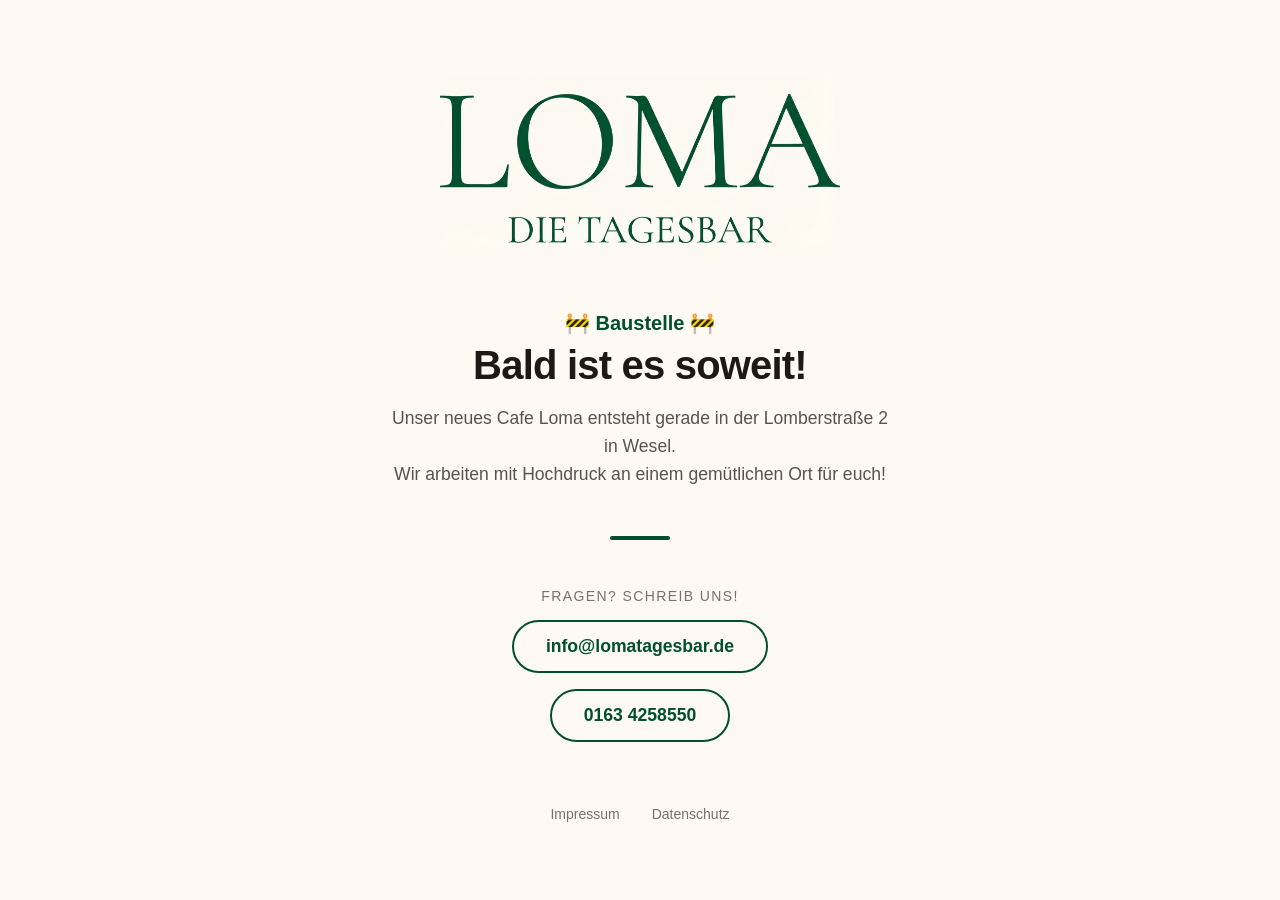
==== index.html @ 7f63b9a7 "Initial commit: Cafe Loma website with construction page" ====
<!DOCTYPE html>
<html lang="de">
<head>
  <meta charset="UTF-8">
  <meta name="viewport" content="width=device-width, initial-scale=1.0">
  <meta name="description" content="Cafe Loma UG - Bald eröffnet in Wesel. Moderne Tagesbar mit Premium-Getränken.">
  <meta name="theme-color" content="#00502b">
  
  <title>Cafe Loma UG | Bald eröffnet</title>
  
  <!-- Favicon -->
  <link rel="icon" type="image/svg+xml" href="data:image/svg+xml,<svg xmlns='http://www.w3.org/2000/svg' viewBox='0 0 100 100'><text y='.9em' font-size='90'>☕</text></svg>">
  
  <style>
    * {
      margin: 0;
      padding: 0;
      box-sizing: border-box;
    }
    
    body {
      min-height: 100vh;
      display: flex;
      flex-direction: column;
      justify-content: center;
      align-items: center;
      background-color: #fef9f2;
      color: #1c1917;
      font-family: -apple-system, BlinkMacSystemFont, 'Segoe UI', Roboto, 'Helvetica Neue', Arial, sans-serif;
      text-align: center;
      padding: 2rem;
    }
    
    .logo {
      width: 400px;
      max-width: 85vw;
      height: auto;
      margin-bottom: 3.5rem;
    }
    
    h1 {
      font-size: 2.5rem;
      font-weight: 700;
      margin-bottom: 1rem;
      letter-spacing: -0.02em;
      color: #1c1917;
    }
    
    .tagline {
      font-size: 1.25rem;
      font-weight: 600;
      color: #00502b;
      margin-bottom: 0.5rem;
      display: flex;
      align-items: center;
      justify-content: center;
      gap: 0.5rem;
    }
    
    .message {
      font-size: 1.1rem;
      color: #57534e;
      max-width: 500px;
      line-height: 1.6;
      margin-bottom: 3rem;
    }
    
    .divider {
      width: 60px;
      height: 4px;
      background: #00502b;
      border-radius: 2px;
      margin-bottom: 3rem;
    }
    
    .contact {
      display: flex;
      flex-direction: column;
      gap: 1rem;
      align-items: center;
    }
    
    .contact-label {
      font-size: 0.875rem;
      text-transform: uppercase;
      letter-spacing: 0.1em;
      color: #78716c;
    }
    
    .contact-link {
      color: #00502b;
      text-decoration: none;
      font-size: 1.1rem;
      font-weight: 600;
      padding: 0.875rem 2rem;
      border: 2px solid #00502b;
      border-radius: 50px;
      transition: all 0.3s ease;
      background: transparent;
    }
    
    .contact-link:hover {
      background: #00502b;
      color: #ffffff;
    }
    
    .footer-links {
      margin-top: 4rem;
      display: flex;
      gap: 2rem;
      font-size: 0.875rem;
      color: #a8a29e;
    }
    
    .footer-links a {
      color: #78716c;
      text-decoration: none;
      transition: color 0.2s;
    }
    
    .footer-links a:hover {
      color: #00502b;
      text-decoration: underline;
    }
    
    @media (max-width: 480px) {
      h1 {
        font-size: 1.75rem;
      }
      
      .tagline {
        font-size: 1.1rem;
      }
      
      .logo {
        width: 280px;
        margin-bottom: 2.5rem;
      }
    }
  </style>
</head>
<body>
  
  <img src="images/logo.jpeg" alt="Cafe Loma Logo" class="logo">
  
  <p class="tagline">🚧 Baustelle 🚧</p>
  <h1>Bald ist es soweit!</h1>
  
  <p class="message">
    Unser neues Cafe Loma entsteht gerade in der Lomberstraße 2 in Wesel.<br>
    Wir arbeiten mit Hochdruck an einem gemütlichen Ort für euch!
  </p>
  
  <div class="divider"></div>
  
  <div class="contact">
    <span class="contact-label">Fragen? Schreib uns!</span>
    <a href="mailto:info@lomatagesbar.de" class="contact-link">info@lomatagesbar.de</a>
    <a href="tel:+491634258550" class="contact-link">0163 4258550</a>
  </div>
  
  <div class="footer-links">
    <a href="impressum.html">Impressum</a>
    <a href="datenschutz.html">Datenschutz</a>
  </div>
  
</body>
</html>
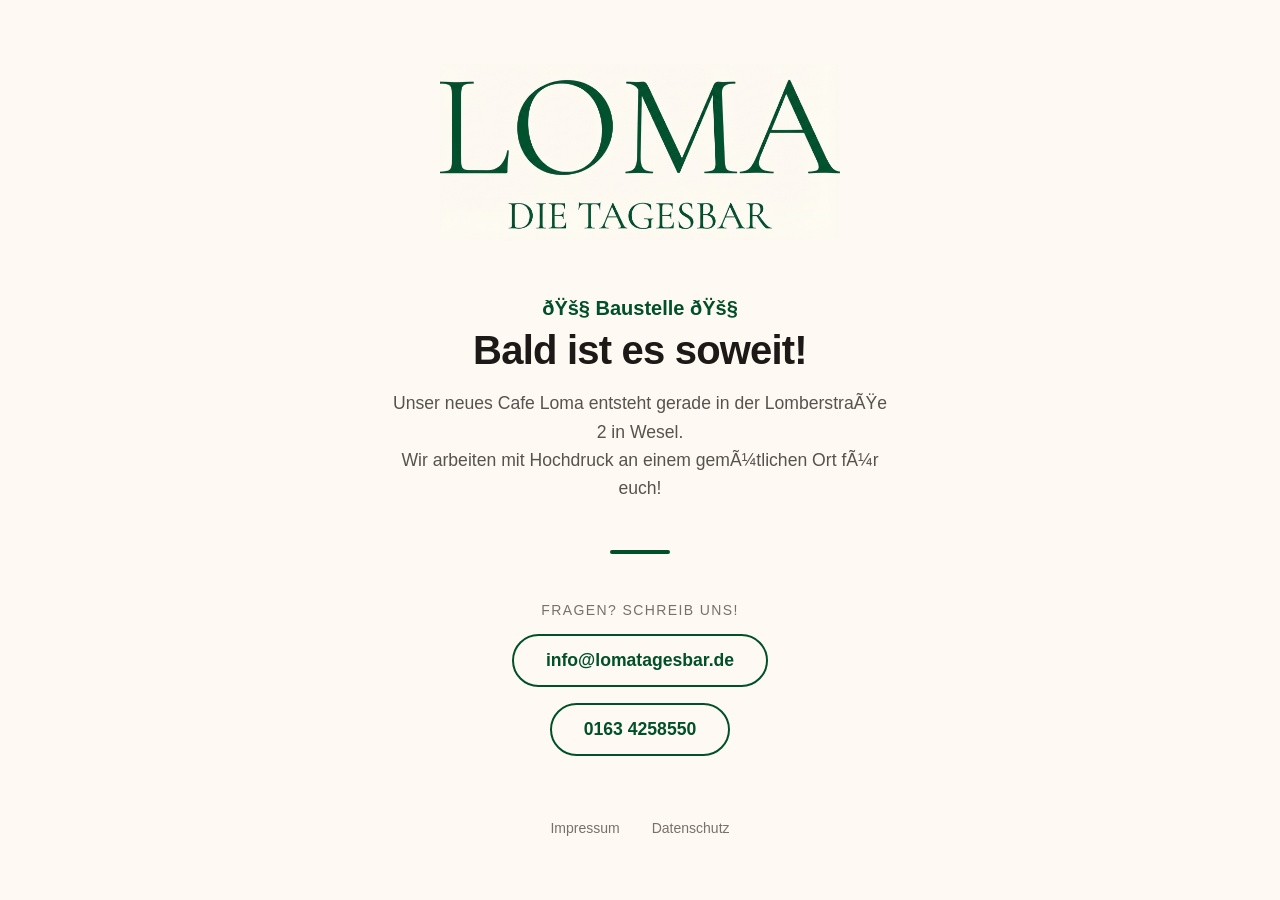
==== commit 6520348f: "Embed logo as Base64 for reliable loading on all hosts" ====
--- a/index.html
+++ b/index.html
@@ -1,15 +1,15 @@
-<!DOCTYPE html>
+﻿<!DOCTYPE html>
 <html lang="de">
 <head>
   <meta charset="UTF-8">
   <meta name="viewport" content="width=device-width, initial-scale=1.0">
-  <meta name="description" content="Cafe Loma UG - Bald eröffnet in Wesel. Moderne Tagesbar mit Premium-Getränken.">
+  <meta name="description" content="Cafe Loma UG - Bald erÃ¶ffnet in Wesel. Moderne Tagesbar mit Premium-GetrÃ¤nken.">
   <meta name="theme-color" content="#00502b">
   
-  <title>Cafe Loma UG | Bald eröffnet</title>
+  <title>Cafe Loma UG | Bald erÃ¶ffnet</title>
   
   <!-- Favicon -->
-  <link rel="icon" type="image/svg+xml" href="data:image/svg+xml,<svg xmlns='http://www.w3.org/2000/svg' viewBox='0 0 100 100'><text y='.9em' font-size='90'>☕</text></svg>">
+  <link rel="icon" type="image/svg+xml" href="data:image/svg+xml,<svg xmlns='http://www.w3.org/2000/svg' viewBox='0 0 100 100'><text y='.9em' font-size='90'>â˜•</text></svg>">
   
   <style>
     * {
@@ -141,14 +141,15 @@
 </head>
 <body>
   
-  <img src="images/logo.jpeg" alt="Cafe Loma Logo" class="logo">
+  <img src="[data-uri]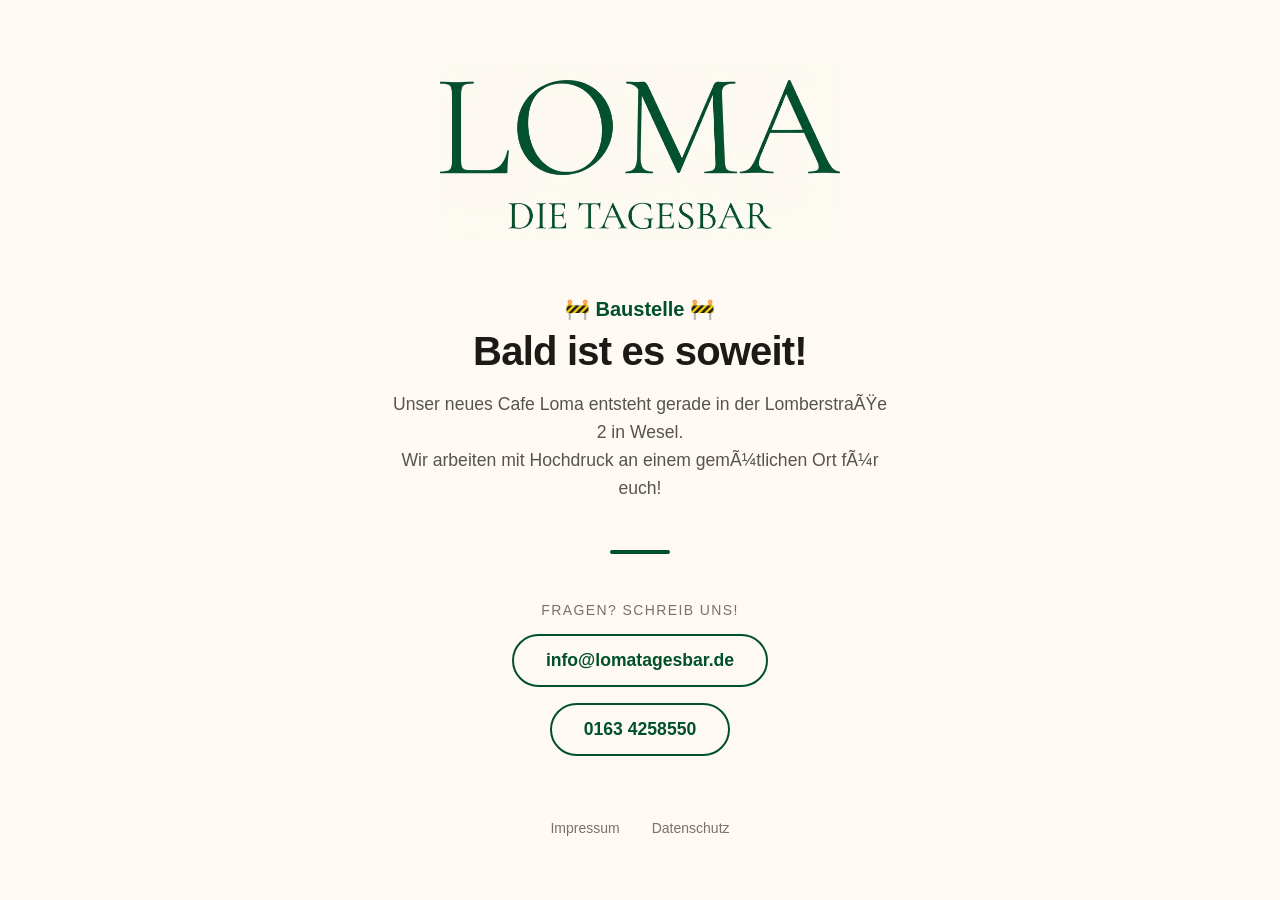
==== commit 4560f82e: "Fix emoji encoding for construction icons" ====
--- a/index.html
+++ b/index.html
@@ -144,7 +144,7 @@
   <img src="[data-uri]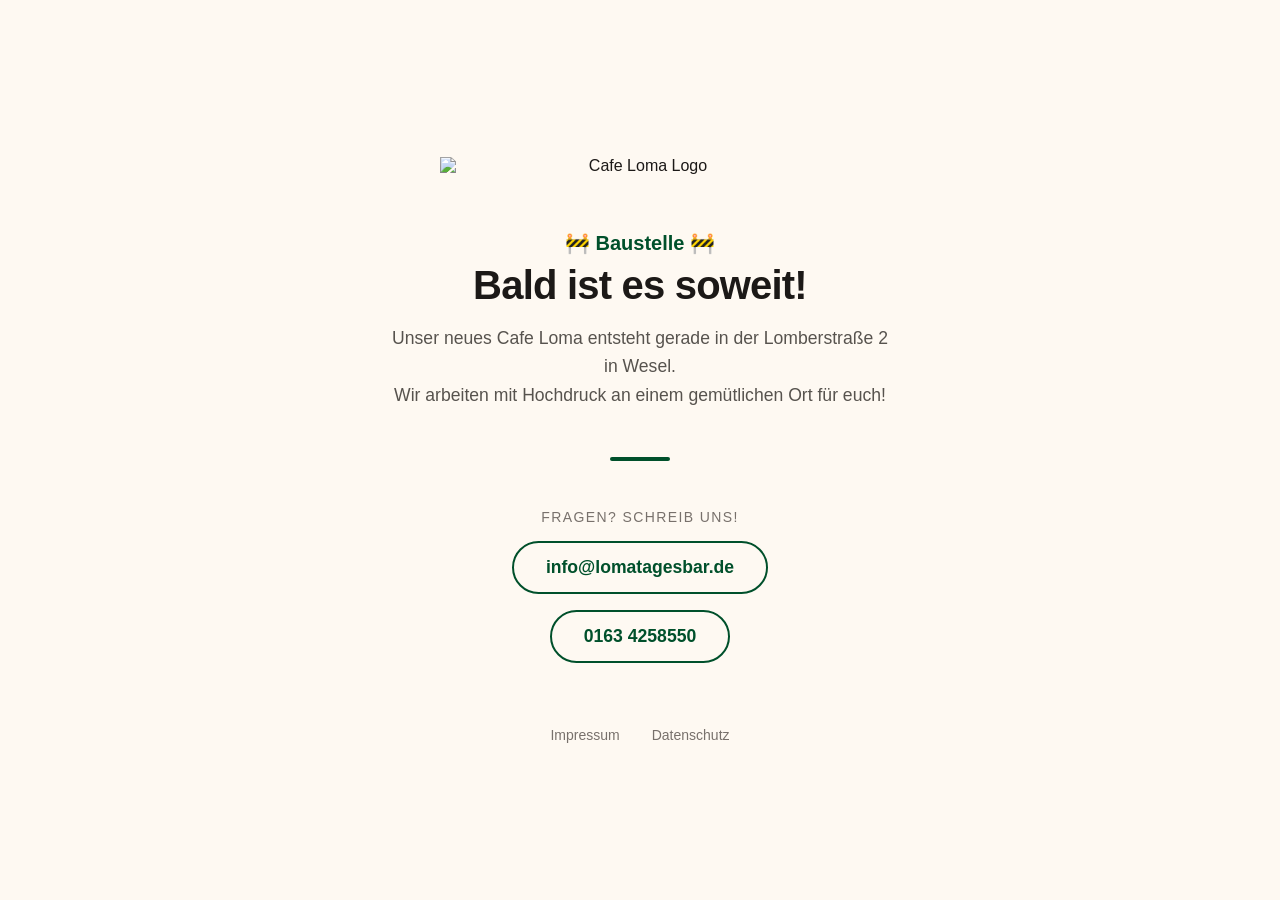
==== commit 15b56940: "Fix UTF-8 encoding for all special characters and emojis" ====
--- a/index.html
+++ b/index.html
@@ -1,15 +1,15 @@
-﻿<!DOCTYPE html>
+<!DOCTYPE html>
 <html lang="de">
 <head>
   <meta charset="UTF-8">
   <meta name="viewport" content="width=device-width, initial-scale=1.0">
-  <meta name="description" content="Cafe Loma UG - Bald erÃ¶ffnet in Wesel. Moderne Tagesbar mit Premium-GetrÃ¤nken.">
+  <meta name="description" content="Cafe Loma UG - Bald eröffnet in Wesel. Moderne Tagesbar mit Premium-Getränken.">
   <meta name="theme-color" content="#00502b">
   
-  <title>Cafe Loma UG | Bald erÃ¶ffnet</title>
+  <title>Cafe Loma UG | Bald eröffnet</title>
   
   <!-- Favicon -->
-  <link rel="icon" type="image/svg+xml" href="data:image/svg+xml,<svg xmlns='http://www.w3.org/2000/svg' viewBox='0 0 100 100'><text y='.9em' font-size='90'>â˜•</text></svg>">
+  <link rel="icon" type="image/svg+xml" href="data:image/svg+xml,<svg xmlns='http://www.w3.org/2000/svg' viewBox='0 0 100 100'><text y='.9em' font-size='90'>☕</text></svg>">
   
   <style>
     * {
@@ -141,15 +141,14 @@
 </head>
 <body>
   
-  <img src="[data-uri]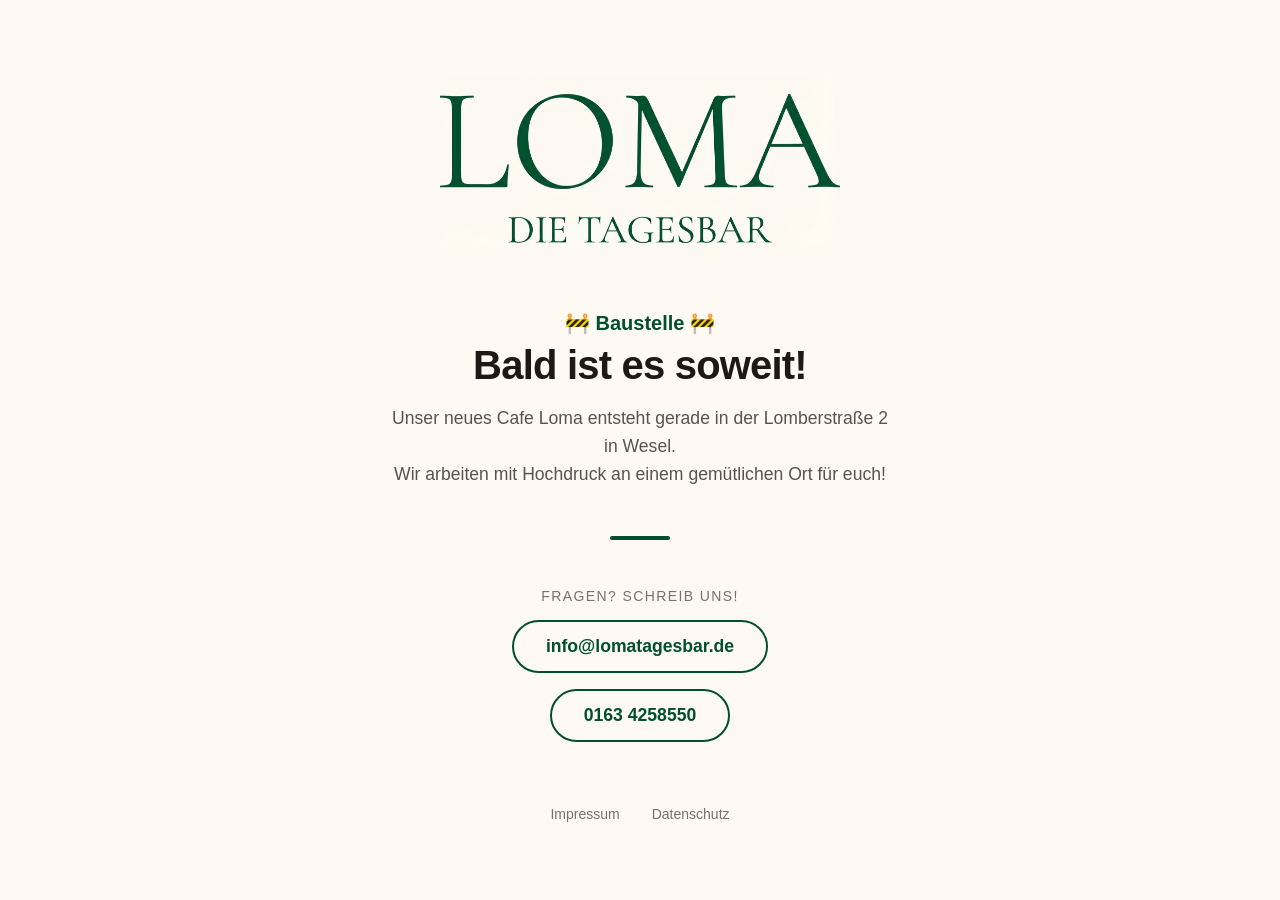
==== commit f8aa26a1: "Fix logo: use external image path instead of base64 (file was corrupted)" ====
--- a/index.html
+++ b/index.html
@@ -8,7 +8,6 @@
   
   <title>Cafe Loma UG | Bald eröffnet</title>
   
-  <!-- Favicon -->
   <link rel="icon" type="image/svg+xml" href="data:image/svg+xml,<svg xmlns='http://www.w3.org/2000/svg' viewBox='0 0 100 100'><text y='.9em' font-size='90'>☕</text></svg>">
   
   <style>
@@ -141,7 +140,7 @@
 </head>
 <body>
   
-  <img src="[data-uri]" alt="Cafe Loma Logo" class="logo">
+  <img src="images/logo.jpeg" alt="Cafe Loma Logo" class="logo">
   
   <p class="tagline">🚧 Baustelle 🚧</p>
   <h1>Bald ist es soweit!</h1>
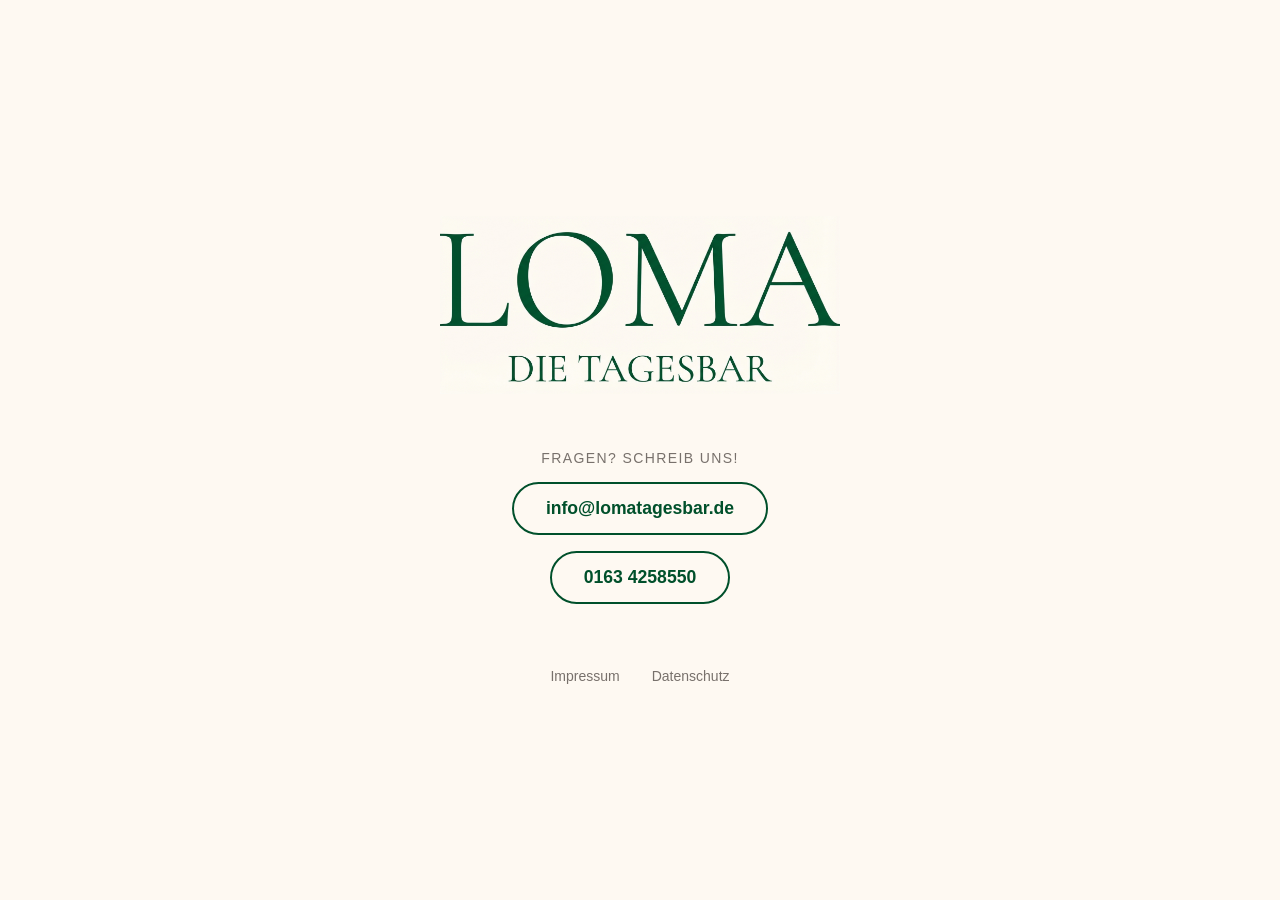
==== commit 348f7a0e: "Update Coming-Soon-Seite: Baustellen-Text entfernt, Footer aktualisiert, Handelsregister ergänzt" ====
--- a/index.html
+++ b/index.html
@@ -142,16 +142,6 @@
   
   <img src="images/logo.jpeg" alt="Cafe Loma Logo" class="logo">
   
-  <p class="tagline">🚧 Baustelle 🚧</p>
-  <h1>Bald ist es soweit!</h1>
-  
-  <p class="message">
-    Unser neues Cafe Loma entsteht gerade in der Lomberstraße 2 in Wesel.<br>
-    Wir arbeiten mit Hochdruck an einem gemütlichen Ort für euch!
-  </p>
-  
-  <div class="divider"></div>
-  
   <div class="contact">
     <span class="contact-label">Fragen? Schreib uns!</span>
     <a href="mailto:info@lomatagesbar.de" class="contact-link">info@lomatagesbar.de</a>
